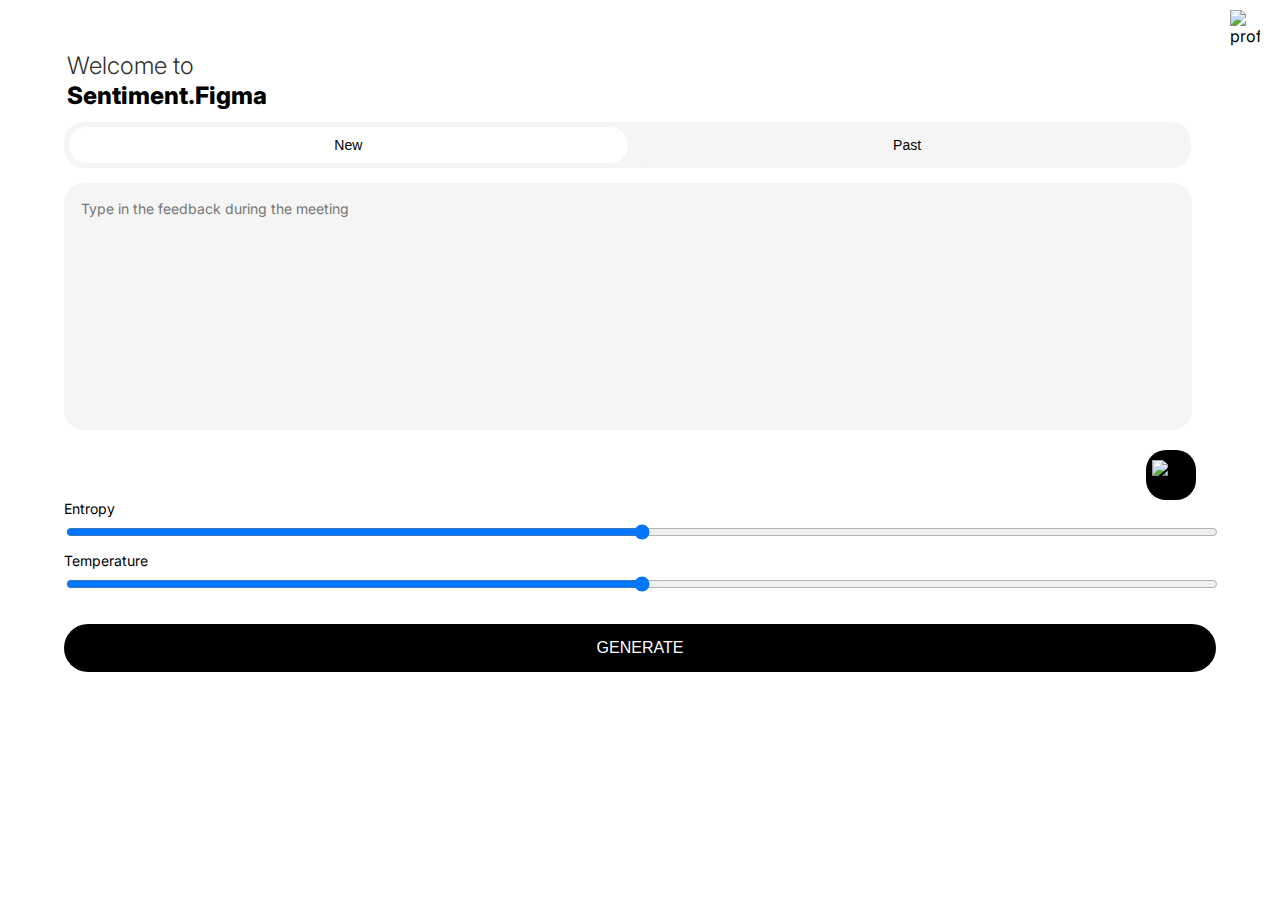
==== working-backend.ai-intergrating/index.html @ c505e621 "backend" ====
<!DOCTYPE html>
<html lang="en">
<head>
  <meta charset="UTF-8">
  <meta name="viewport" content="width=device-width, initial-scale=1.0">
  <title>Sentiment AI</title>
  <link href="https://fonts.googleapis.com/css2?family=Inter:wght@100;400;700&display=swap" rel="stylesheet">
  <link rel="stylesheet" href="styles.css">
</head>
<body>
    <!-- New Recording Page -->
  <div id="new-recording-page" class="page active">
    <img src="icon/profile.png" alt="profile" class="profile-icon">
    <div class="container">
      <h1>Welcome to</h1>
      <h2>Sentiment.Figma</h2>
      <div class="switch" style="background-color: #f5f5f5; border-radius: 20px; padding: 5px;">
        <button class="active" id="new">New</button>
        <button id="old">Past</button>
      </div>

      <textarea id="feedback" placeholder="Type in the feedback during the meeting"></textarea>
      <button id="recordButton">
        <img src="icon/record.png" alt="record" class="record-icon">
      </button>
      <div class="slider-container">
        <label for="entropy">Entropy</label>
        <input id="entropy" type="range" min="0" max="1" step="0.1">
      </div>

      <div class="slider-container">
        <label for="temperature">Temperature</label>
        <input id="temperature" type="range" min="0" max="1" step="0.1">
      </div>

      <button id="generate">GENERATE</button>
    </div>
  </div>

  <!-- Past Recordings Page -->
  <div id="past-recordings-page" class="page">
    <img src="icon/profile.png" alt="profile" class="profile-icon">
    <div class="container">
      <h1>Welcome to</h1>
      <h2>Sentiment.Figma</h2>
      <div class="switch" style="background-color: #f5f5f5; border-radius: 20px; padding: 5px;">
        <button id="new">New</button>
        <button class="active" id="old">Past</button>
      </div>
      <div class="recording-item">
        <div class="recording-info">
          <div class="recording-title">
            <span class="mainText">New recording10</span>
            <span class="badge">Jerry</span>
          </div>
          <div class="caption">Oct 30th, 2024</div>
        </div>
      </div>
    
    </div>
  </div>

  <!-- Analysis Page -->
  <div id="analysis-page" class="page">
    <div class="container">
      <img id="back-to-home" src="icon/back.png" alt="Back" class="back-icon">
      <h3>New Recording</h3>
      <p class="caption">Recorded on Oct 30th, 2024</p>
      <div class="caption"></div>
    </div>
    <div class="emotion-container">
      <div class="emotion-row">
        <div class="emotion-label">Curiosity</div>
        <div class="emotion-bar curiosity"></div>
      </div>
      <div class="emotion-row">
        <div class="emotion-label">Admiration</div>
        <div class="emotion-bar admiration"></div>
      </div>
      <div class="emotion-row">
        <div class="emotion-label">Delight</div>
        <div class="emotion-bar delight"></div>
      </div>
      <div class="emotion-row">
        <div class="emotion-label">Confused</div>
        <div class="emotion-bar confused"></div>
      </div>
    </div>
    <div class="card-container">
      <!-- Card 1 -->
      <div class="card">
        <div class="icon">
          <img src="icon/color_sensing.png" alt="Color Sensing">
        </div>
        <div class="title">Color Sensing</div>
      </div>
  
      <!-- Card 2 -->
      <div class="card">
        <div class="icon">
          <img src="icon/info_arch.png" alt="Info Arch">
        </div>
        <div class="title">Information Architecture</div>
      </div>
  
      <!-- Card 3 -->
      <div class="card">
        <div class="icon">
          <img src="icon/responsiveness.png" alt="Responsiveness">
        </div>
        <div class="title">Responsiveness</div>
      </div>
  
      <!-- Card 4 -->
      <div class="card">
        <div class="icon">
          <img src="icon/color_sensing.png" alt="Color Sensing">
        </div>
        <div class="title">Branding</div>
      </div>
    </div>
  </div>

  <!--Profile Page-->
  <div id="profile-page" class="page">
    <img id="back-to-home" src="icon/back.png" alt="Back" class="back-icon">
    <div class="container">
      <h3>Saved Client</h3>
    </div>
  </div>

  <!--Detailed Analysis-->
  <div id="detailed-analysis-page" class="page">
    <div class="container">
      <img id="back-to-home" src="icon/back.png" alt="Back" class="back-icon">
      <h3>Color</h3>
      <p class="caption">Recorded on Oct 30th, 2024</p>
      <div class="caption"></div>
      <div class="textMentioned">“I like this blue but I think it’s too vibrant, could you adjust its saturation?”</div>
    </div>
  </div>

  

  <script>
  // Array to store feedback and timestamp data
    const recordings = [];
    document.getElementById('generate').onclick = () => {
      const feedback = document.getElementById('feedback').value;
      const entropy = document.getElementById('entropy').value;
      const temperature = document.getElementById('temperature').value;

      if (feedback === '') {
        alert('Please enter feedback before generating.');
        return;
      }
    
      // Capture the current date and time
      const timestamp = new Date().toLocaleString();

      // Save the feedback and timestamp
      recordings.push({ feedback, entropy, temperature, timestamp });

      // Optional: Log the data for debugging
      console.log(recordings);

     // Send data to the plugin backend (if needed)
      parent.postMessage(
        { pluginMessage: { type: 'generate', feedback, entropy, temperature, timestamp } },
        '*'
      );

      // Switch to the New Recording Page
      document.getElementById('analysis-page').classList.add('active');
      document.getElementById('new-recording-page').classList.remove('active');
      document.getElementById('past-recordings-page').classList.remove('active');

      // Update the caption with the timestamp
      const captionElement = document.querySelector('.caption');
      captionElement.textContent = `Recorded on ${timestamp}`;
    };

    // Switch to Past Recordings Page
    document.getElementById('old').onclick = () => {
      document.getElementById('new-recording-page').classList.remove('active');
      document.getElementById('past-recordings-page').classList.add('active');
    };

    // Switch to Home Page Page
    document.getElementById('new').onclick = () => {
      document.getElementById('past-recordings-page').classList.remove('active');
      document.getElementById('new-recording-page').classList.add('active');
    };

    document.querySelector('.profile-icon').onclick = () => {
      document.querySelectorAll('.page').forEach(page => page.classList.remove('active'));
      document.getElementById('profile-page').classList.add('active');
    };

  // Go back to previous page
  document.querySelectorAll('#back-to-home').forEach(button => {
    button.onclick = () => {
      document.querySelectorAll('.page').forEach(page => page.classList.remove('active'));
      document.getElementById('new-recording-page').classList.add('active');
    };
  });

  // Go to Color Page
  document.getElementById('new').onclick = () => {
    document.getElementById('past-recordings-page').classList.remove('active');
    document.getElementById('new-recording-page').classList.add('active');
  };
  // Go to Detailed Analysis Page when clicking on a card
  document.querySelectorAll('.card').forEach(card => {
    card.onclick = () => {
      document.querySelectorAll('.page').forEach(page => page.classList.remove('active'));
      document.getElementById('detailed-analysis-page').classList.add('active');
    };
  });
  </script>
</body>
</html>
---- working-backend.ai-intergrating/styles.css ----
body {
  font-family: Inter, sans-serif;
  margin: 0;
  padding: 0;
  display: flex;
  flex-direction: column;
  align-items: center;
  background-color: #ffffff;
  color: #000000;
  width: 100%;
  height: 100%;
}

h1 {
  align-self: flex-start; /* Overrides the center alignment from the body */
  font-size: 24px;
  padding-left: 3px;
  color:#333;
  margin-top: 0px;
  margin-bottom: 0; /* Remove bottom margin */
  font-weight: 300;
  text-align: left;
}

h2 {
  align-self: flex-start; /* Overrides the center alignment from the body */
  font-size: 24px;
  padding-left: 3px;
  margin-top: 1px;
  margin-bottom: 12px;
  text-align: left;
  font-weight: 800;
}

h3 {
  align-self: flex-start; /* Overrides the center alignment from the body */
  font-size: 30px;
  word-spacing: -5%;
  margin: 3px 0 2px 0; /* Remove top margin */
  padding: 0px;
  text-align: left;
  font-weight: 600;
}

.caption {
  align-self: flex-start; /* Overrides the center alignment from the body */
  font-size: 12px;
  color: #8e8e8e;
  font-weight: 500;
  text-align: left; /* Ensure text is left-aligned */
  margin: 0px 0px 20px 0px;
}

.textMentioned {
  align-self: flex-start; /* Overrides the center alignment from the body */
  font-size: 16px;
  color: #000000; /* Black text */
  font-weight: 500;
  text-align: left; /* Ensure text is left-aligned */
  margin: 0px 0px 20px 0px;
  background-color: #f0f0f0; /* Light grey background */
  border-radius: 15px;
  padding: 20px;
  display: inline-block; /* Fit width to the length of text */
}

.container {
  flex-direction: column;
  width: 90%;
  justify-content: flex-start; /* Align content from top vertically */
}

#feedback {
  display: flex;
  flex-direction: column;
  align-items: center;
  justify-content: center;
  width: 95%;
  padding-bottom: 30px;
}

.page {
  display: none;
  width: 100%;
  height: 100%;
  flex-direction: column;
  align-items: center;
  justify-content: flex-start; /* Align content from top vertically */
}

.page.active {
  display: flex;
}

textarea {
  background-color: #f5f5f5; /* Set background color to grey */
  font-family: 'Inter', sans-serif;
  
  width: 100%;
  height: 200px;
  margin-top: 15px;
  margin-bottom: 20px;
  padding: 17px;
  border: none; /* Remove border */
  border-radius: 20px;
  font-size: 14px;
  resize: none;
}

.slider-container {
  display: flex;
  flex-direction: column;
  align-items: flex-start;
  width: 100%;
  margin: 10px 0;
}

.slider-container label {
  margin-bottom: 5px;
  font-size: 14px;
}

.slider-container input {
  width: 100%;
}

.switch {
  display: flex;
  justify-content: center;
  width: 97%;
  border-radius: 20px;
}

.switch button {
  flex: 1;
  border: 0px solid #ddd;
  background-color: #f5f5f5;
  padding: 10px 0;
  cursor: pointer;
  font-size: 14px;
  border-radius: 20px;
}

.switch button.active {
  background-color: #ffffff;
  color: #000000;
}

button#generate {
  background-color: #000;
  color: #fff;
  padding: 15px;
  border: none;
  border-radius: 30px;
  font-size: 16px;
  cursor: pointer;
  width: 100%;
  margin: 20px 0;
}

#recordButton {
  width: 50px;
  height: 50px;
  cursor: pointer;
  background: #000;       /* Black background */
  border: none;
  padding: 10px 10px;
  border-radius: 20px;
  margin-right: 20px;
  cursor: pointer;
  display: inline-flex;
  align-items: center;
  justify-content: center;
  float: right; /* Aligns the button to the right side of its parent container */

}

.back-icon {
  width: 20px; /* Adjust the size of the icon */
  height: auto;
  cursor: pointer;
  transition: transform 0.2s ease; /* Add a hover effect */
  align-self: flex-start; /* Align the icon to the left */
  margin: 20px 0px 10px 0px;
}

.back-icon:hover {
  transform: scale(1.1); /* Slightly enlarge the icon on hover */
}

.profile-icon {
  width: 30px; /* Adjust the size of the icon */
  height: auto;
  margin: 10px 20px 5px 0px;
  align-self: flex-end; /* Align the icon to the right */
}

.profile-icon:hover {
  transform: scale(1.1); /* Slightly enlarge the icon on hover */
}

.emotion-container {
  background-color: #eeeeee; /* Light grey background for the container */
  padding: 25px 25px;
  width: 100%;
}

.emotion-row {
  display: flex;
  align-items: center;
  margin-bottom: 10px;
}

.emotion-row:last-child {
  margin-bottom: 0;
}

.emotion-label {
  flex: 1;
  font-weight: bold;
  color: #000000;
  margin-right: 100px;
  padding-left:5%;
  
}

.emotion-bar {
  height: 20px;
  border-radius: 1px;
  padding-right: 5%;
  
}

/* Custom colors for each bar */
.curiosity {
  background-color: #000000; /* Black */
  width: 100%;
}

.admiration {
  background-color: #888888; /* Dark grey */
  width: 80%;
}

.delight {
  background-color: #cccccc; /* Light grey */
  width: 60%;
}

.confused {
  background-color: #ffffff; /* White */
  width: 40%;
  border: 1px solid #dddddd; /* Add border for visibility */
}

.content-container {
  text-align: left; /* Ensure text inside is left-aligned */
  width: 100%; /* Make sure the container spans the full width */
}

.card-container {
display: grid;
grid-template-columns: repeat(4, 1fr); /* 2 cards per row */
gap: 20px; /* Space between cards */
padding: 30px;
}

.card {
  background-color: #f9f9f9; /* Light gray */
  border-radius: 15px;
  display: flex;
  flex-direction: column;
  justify-content: center;
  align-items: center;
  text-align: center;
  padding: 20px;
  width: 200px;
  height: 100px;
}

@media (max-width: 1000px) {
  .card-container {
    grid-template-columns: repeat(2, 1fr); 
    gap: 20px; /* Reduce space between cards */
    padding: 15px; /* Reduce padding */
  }
}

@media (max-width: 500px) {
  .card-container {
    grid-template-columns: 1fr; /* Two column layout */
    gap: 20px; /* Reduce space between cards */
    padding: 15px; /* Reduce padding */
  }

  .card {
    width: 500px; /* Make the card take full width */
    height: auto; /* Adjust height automatically */
  }
}

.card .icon {
font-size: 40px; /* Size of the icon */
margin-bottom: 10px;
}

.card .title {
font-size: 16px;
font-weight: bold;
color: #333; /* Dark text */
}

.recording-item {
display: flex;
align-items: center;
padding: 10px 0px 5px 5px;
border-bottom: 1px solid #f0f0f0;
}

.recording-info {
padding-top: 10px;
}

.mainText{
font-family: 'Inter', sans-serif;
font-weight: 500;
font-size: 20px;
color: #333; /* Dark text */
}

.badge {
background-color: #f0f0f0;
color: #000;
font-size: 14px;
padding: 2px 8px;
border-radius: 15px;
font-weight: bold;
}
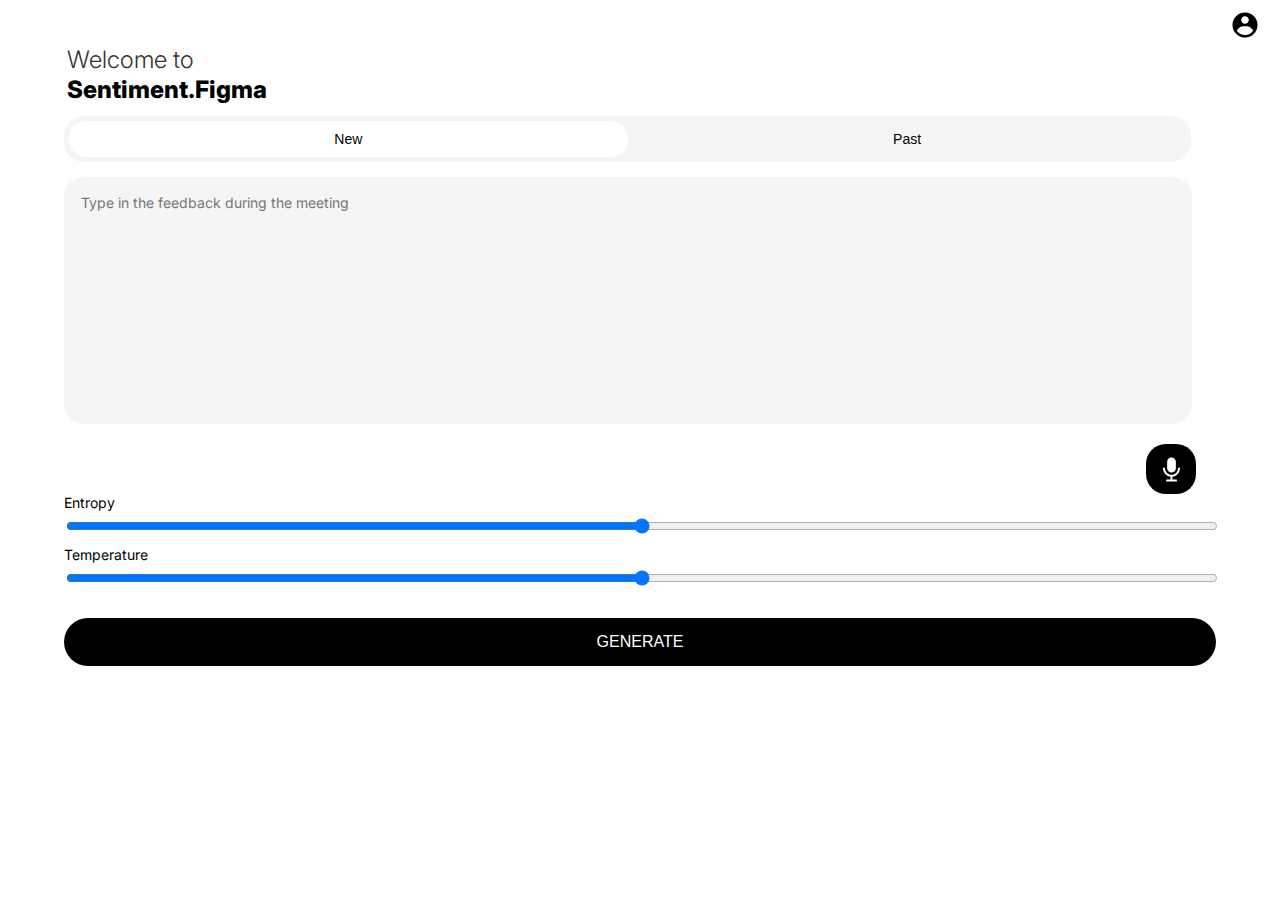
==== commit 920e8b20: "update" ====
--- a/working-backend.ai-intergrating/index.html
+++ b/working-backend.ai-intergrating/index.html
@@ -10,7 +10,7 @@
 <body>
     <!-- New Recording Page -->
   <div id="new-recording-page" class="page active">
-    <img src="icon/profile.png" alt="profile" class="profile-icon">
+    <img src="../icon/profile.png" alt="profile" class="profile-icon">
     <div class="container">
       <h1>Welcome to</h1>
       <h2>Sentiment.Figma</h2>
@@ -21,7 +21,7 @@
 
       <textarea id="feedback" placeholder="Type in the feedback during the meeting"></textarea>
       <button id="recordButton">
-        <img src="icon/record.png" alt="record" class="record-icon">
+          <img src="../icon/record.png" alt="record" class="record-icon">
       </button>
       <div class="slider-container">
         <label for="entropy">Entropy</label>
@@ -39,7 +39,7 @@
 
   <!-- Past Recordings Page -->
   <div id="past-recordings-page" class="page">
-    <img src="icon/profile.png" alt="profile" class="profile-icon">
+    <img src="../icon/profile.png" alt="profile" class="profile-icon">
     <div class="container">
       <h1>Welcome to</h1>
       <h2>Sentiment.Figma</h2>
@@ -90,7 +90,7 @@
       <!-- Card 1 -->
       <div class="card">
         <div class="icon">
-          <img src="icon/color_sensing.png" alt="Color Sensing">
+          <img src="../icon/color_sensing.png" alt="Color Sensing">
         </div>
         <div class="title">Color Sensing</div>
       </div>
@@ -98,7 +98,7 @@
       <!-- Card 2 -->
       <div class="card">
         <div class="icon">
-          <img src="icon/info_arch.png" alt="Info Arch">
+          <img src="../icon/info_arch.png" alt="Info Arch">
         </div>
         <div class="title">Information Architecture</div>
       </div>
@@ -106,7 +106,7 @@
       <!-- Card 3 -->
       <div class="card">
         <div class="icon">
-          <img src="icon/responsiveness.png" alt="Responsiveness">
+          <img src="../icon/responsiveness.png" alt="Responsiveness">
         </div>
         <div class="title">Responsiveness</div>
       </div>
@@ -114,7 +114,7 @@
       <!-- Card 4 -->
       <div class="card">
         <div class="icon">
-          <img src="icon/color_sensing.png" alt="Color Sensing">
+          <img src="../icon/color_sensing.png" alt="Color Sensing">
         </div>
         <div class="title">Branding</div>
       </div>
@@ -123,7 +123,7 @@
 
   <!--Profile Page-->
   <div id="profile-page" class="page">
-    <img id="back-to-home" src="icon/back.png" alt="Back" class="back-icon">
+    <img id="back-to-home" src="../icon/back.png" alt="Back" class="back-icon">
     <div class="container">
       <h3>Saved Client</h3>
     </div>
@@ -132,7 +132,7 @@
   <!--Detailed Analysis-->
   <div id="detailed-analysis-page" class="page">
     <div class="container">
-      <img id="back-to-home" src="icon/back.png" alt="Back" class="back-icon">
+      <img id="back-to-home" src="../icon/back.png" alt="Back" class="back-icon">
       <h3>Color</h3>
       <p class="caption">Recorded on Oct 30th, 2024</p>
       <div class="caption"></div>
